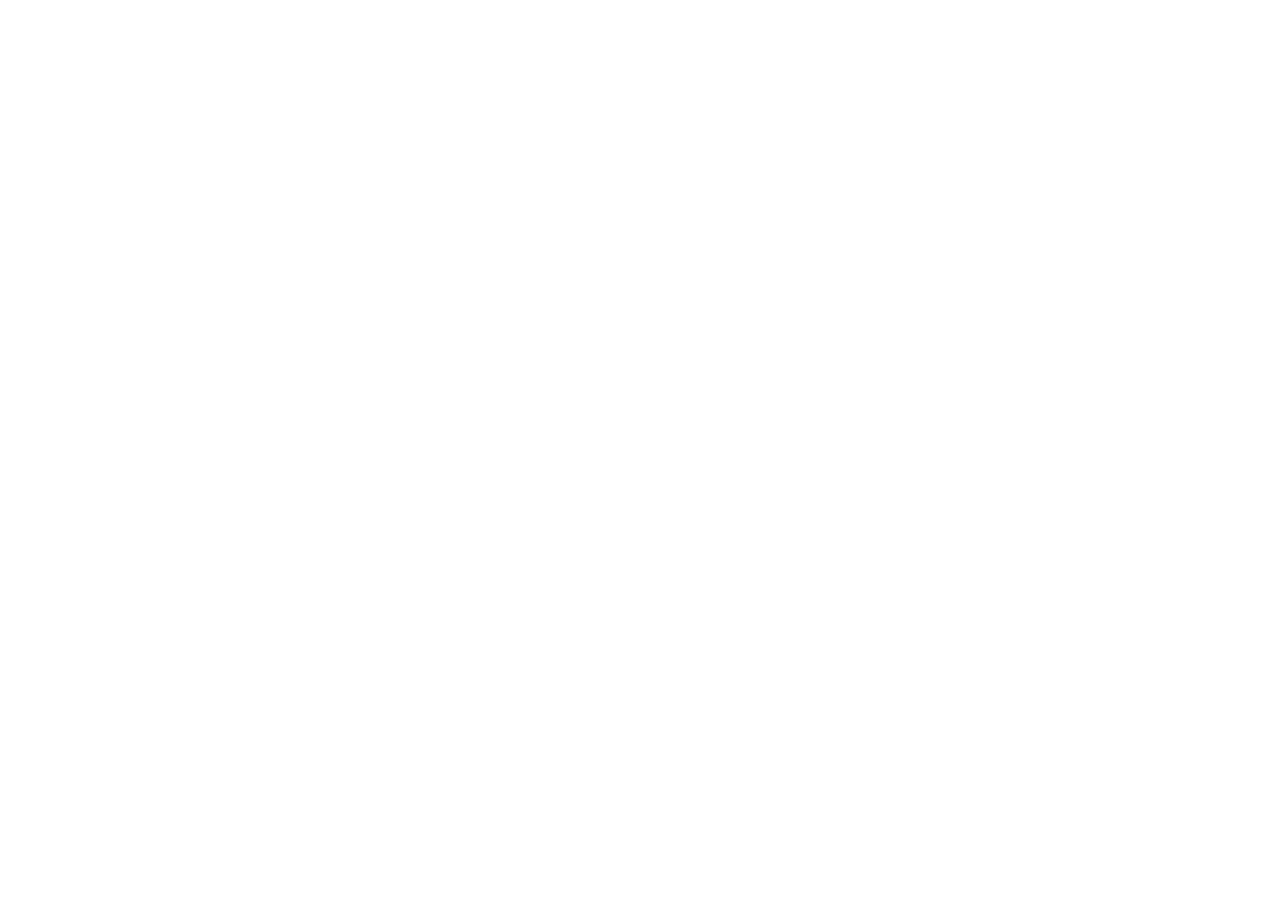
==== index.html @ 96b055c3 "Criado index.html" ====
<!DOCTYPE html>
<html lang="pt-br">
<head>
    <meta charset="UTF-8">
    <meta name="viewport" content="width=device-width, initial-scale=1.0">
    <title>Projeto Redes Sociais</title>
    <link rel="shortcut icon" href="favicon.ico" type="image/x-icon">
</head>
<body>
    
</body>
</html>
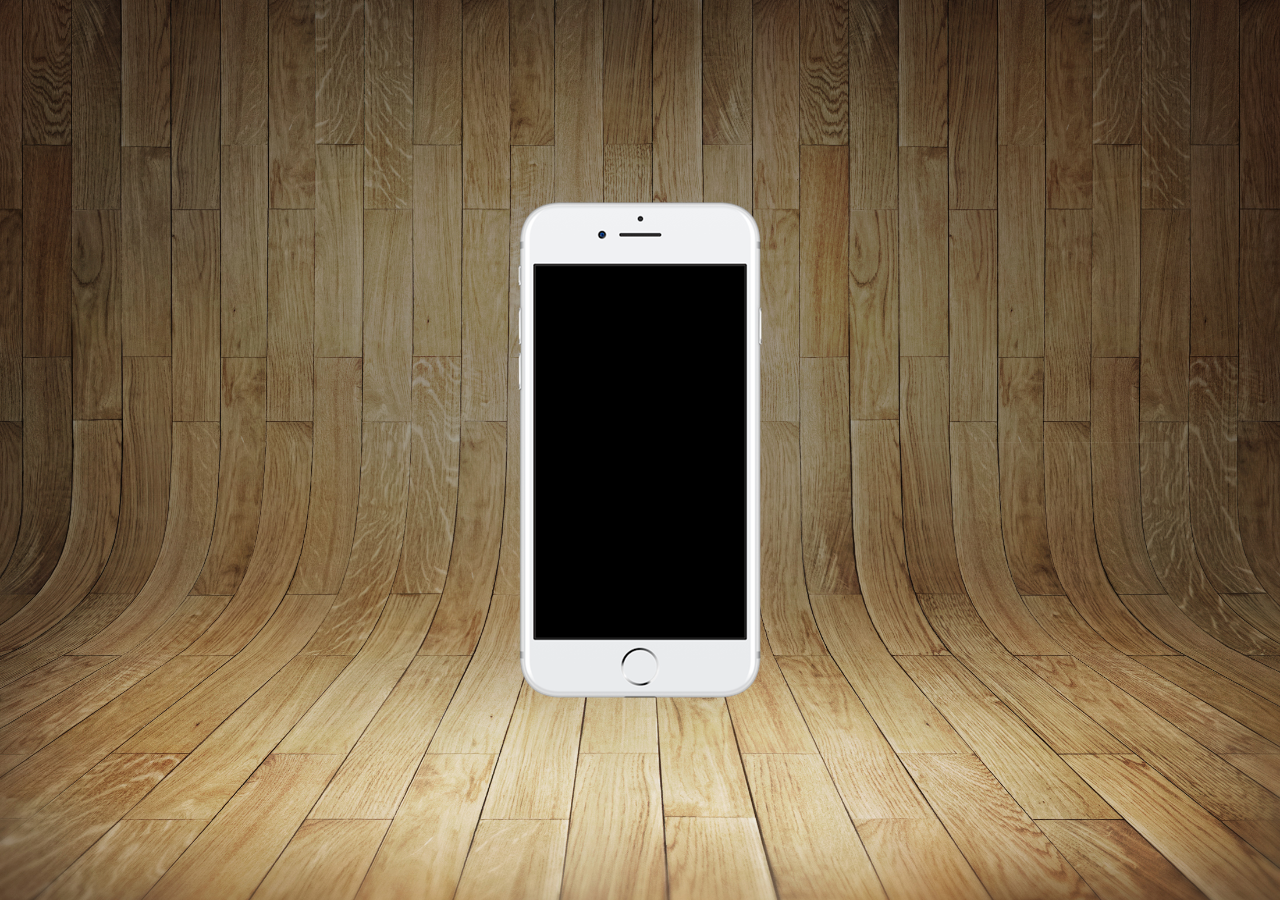
==== commit 3f6dacd5: "atualizado index.html" ====
--- a/index.html
+++ b/index.html
@@ -5,8 +5,16 @@
     <meta name="viewport" content="width=device-width, initial-scale=1.0">
     <title>Projeto Redes Sociais</title>
     <link rel="shortcut icon" href="favicon.ico" type="image/x-icon">
+    <link rel="stylesheet" href="estilos/style.css">
 </head>
 <body>
-    
+    <main>
+        <section id="telefone">
+
+        </section>
+        <section id="redes-sociais">
+
+        </section>
+    </main>
 </body>
 </html>--- a/estilos/style.css
+++ b/estilos/style.css
@@ -0,0 +1,35 @@
+@charset "UTF-8";
+*{
+    margin: 0px;
+    padding: 0px;
+    font-family: Arial, Helvetica, sans-serif;
+}
+html, body{
+    height: 100vh;
+    width: 100vw;
+    background-color: black;
+}
+body{
+    background-image: url(../imagens/fundo-madeira.jpg);
+    background-repeat: no-repeat;
+    background-position: top center;
+    background-size: cover;
+    background-attachment: fixed;
+}
+main{
+    display: flex;
+    justify-content: center;
+    align-items: center;
+    height: 100vh;
+}
+section#telefone{
+    position: absolute;
+    top: 50%;
+    left: 50%;
+    transform: translate(-50%, -50%);
+
+    height: 500px;
+    width: 248px;
+    background-image: url(../imagens/frame-iphonep.png);
+    background-repeat: no-repeat;
+}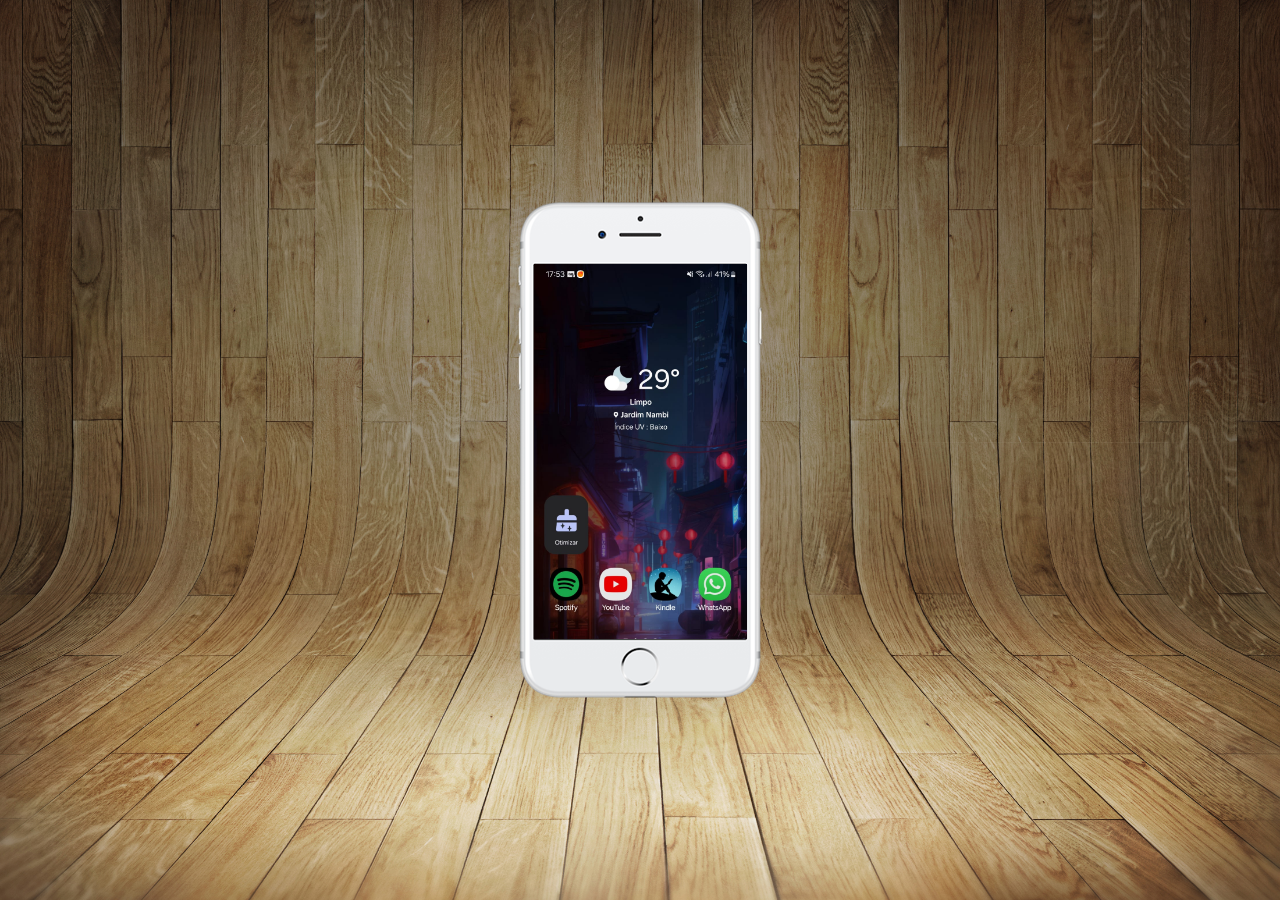
==== commit fde44739: "Criado home.html" ====
--- a/index.html
+++ b/index.html
@@ -10,7 +10,7 @@
 <body>
     <main>
         <section id="telefone">
-
+            <iframe src="home.html" name="tela" id="tela" frameborder="0"></iframe>
         </section>
         <section id="redes-sociais">
 
--- a/estilos/style.css
+++ b/estilos/style.css
@@ -32,4 +32,11 @@
     width: 248px;
     background-image: url(../imagens/frame-iphonep.png);
     background-repeat: no-repeat;
+}
+iframe#tela{
+    position: relative;
+    top: 64px;
+    left: 18px;
+    width: 213px;
+    height: 375px;
 }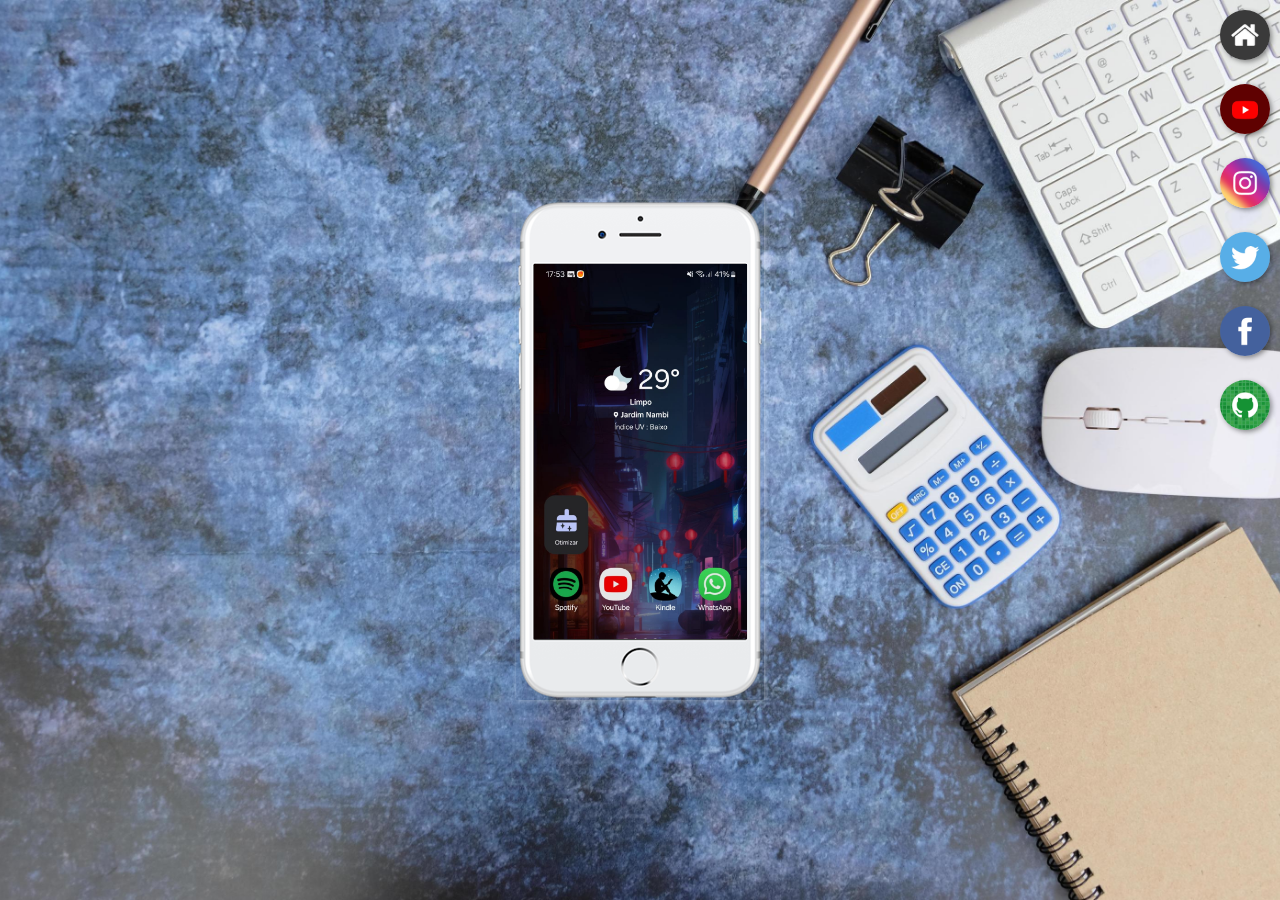
==== commit bf3bd47a: "Atualizado Site-Rede-Social" ====
--- a/index.html
+++ b/index.html
@@ -10,10 +10,17 @@
 <body>
     <main>
         <section id="telefone">
-            <iframe src="home.html" name="tela" id="tela" frameborder="0"></iframe>
+            <iframe src="home.html" name="tela" id="tela" frameborder="0">
+                Seu navegador não suporta Iframes
+            </iframe>
         </section>
         <section id="redes-sociais">
-
+            <a href="home.html" target="tela"> <img src="imagens/logo-home.jpg" alt="Home"></a> <br>
+            <a href="youtube.html" target="tela"> <img src="imagens/logo-youtube.jpg" alt="Youtube"></a> <br>
+            <a href="instagram.html" target="tela"> <img src="imagens/logo-instagram.jpg" alt="Instagram"></a> <br>
+            <a href="twitter.html" target="tela"> <img src="imagens/logo-twitter.jpg" alt="Twitter"></a> <br>
+            <a href="facebook.html" target="tela"> <img src="imagens/logo-facebook.jpg" alt="Facebook"></a> <br>
+            <a href="github.html" target="tela"> <img src="imagens/logo-github.jpg" alt="GitHub"></a>
         </section>
     </main>
 </body>
--- a/estilos/style.css
+++ b/estilos/style.css
@@ -10,16 +10,13 @@
     background-color: black;
 }
 body{
-    background-image: url(../imagens/fundo-madeira.jpg);
+    background-image: url(../imagens/fundo-escritorio.png);
     background-repeat: no-repeat;
     background-position: top center;
     background-size: cover;
     background-attachment: fixed;
 }
 main{
-    display: flex;
-    justify-content: center;
-    align-items: center;
     height: 100vh;
 }
 section#telefone{
@@ -32,6 +29,7 @@
     width: 248px;
     background-image: url(../imagens/frame-iphonep.png);
     background-repeat: no-repeat;
+    box-shadow: 1px 1px 5px rgba(255, 255, 255, 0.329);
 }
 iframe#tela{
     position: relative;
@@ -39,4 +37,23 @@
     left: 18px;
     width: 213px;
     height: 375px;
+}
+section#redes-sociais img{
+    width: 50px;
+    margin: 10px;
+    border-radius: 50%;
+    box-shadow: 2px 2px 5px rgba(0, 0, 0, 0.418);   
+    box-sizing: border-box;
+}
+section#redes-sociais img:hover{
+    border: 2px solid rgba(255, 255, 255, 0.603);
+    transform: translate(-3px, -3px);
+    box-shadow: 5px 5px 10px rgba(0, 0, 0, 0.603);
+    transition: transform .25s, border .5s;
+}
+section#redes-sociais{
+    text-align: right;
+}
+section#redes-sociais img:active {
+    transform: scale(95%);
 }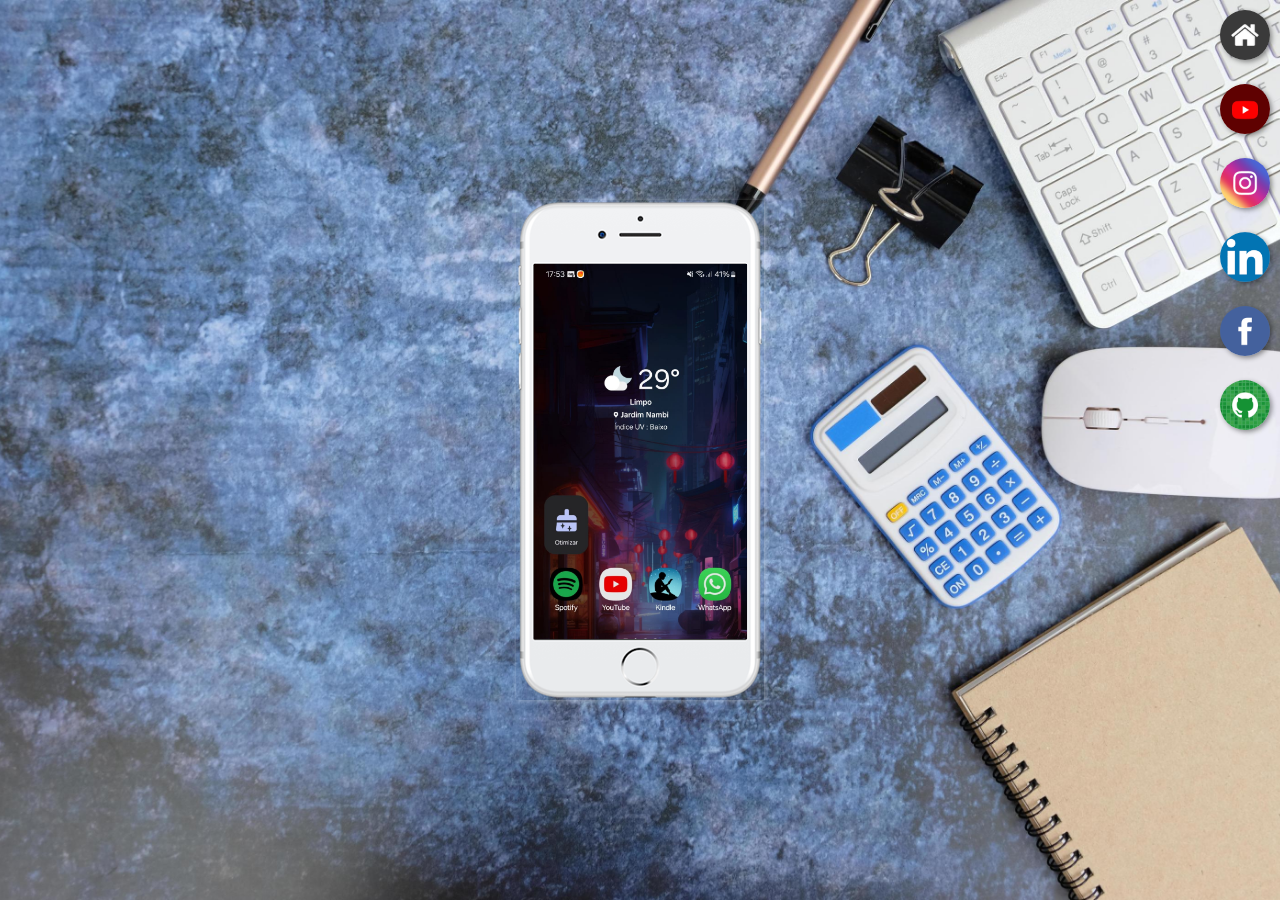
==== commit 1019d21b: "atualizado imagens de fundo" ====
--- a/index.html
+++ b/index.html
@@ -18,7 +18,7 @@
             <a href="home.html" target="tela"> <img src="imagens/logo-home.jpg" alt="Home"></a> <br>
             <a href="youtube.html" target="tela"> <img src="imagens/logo-youtube.jpg" alt="Youtube"></a> <br>
             <a href="instagram.html" target="tela"> <img src="imagens/logo-instagram.jpg" alt="Instagram"></a> <br>
-            <a href="twitter.html" target="tela"> <img src="imagens/logo-twitter.jpg" alt="Twitter"></a> <br>
+            <a href="linkedin.html" target="tela"> <img src="imagens/logo-linkedin.jpg" alt="Twitter"></a> <br>
             <a href="facebook.html" target="tela"> <img src="imagens/logo-facebook.jpg" alt="Facebook"></a> <br>
             <a href="github.html" target="tela"> <img src="imagens/logo-github.jpg" alt="GitHub"></a>
         </section>
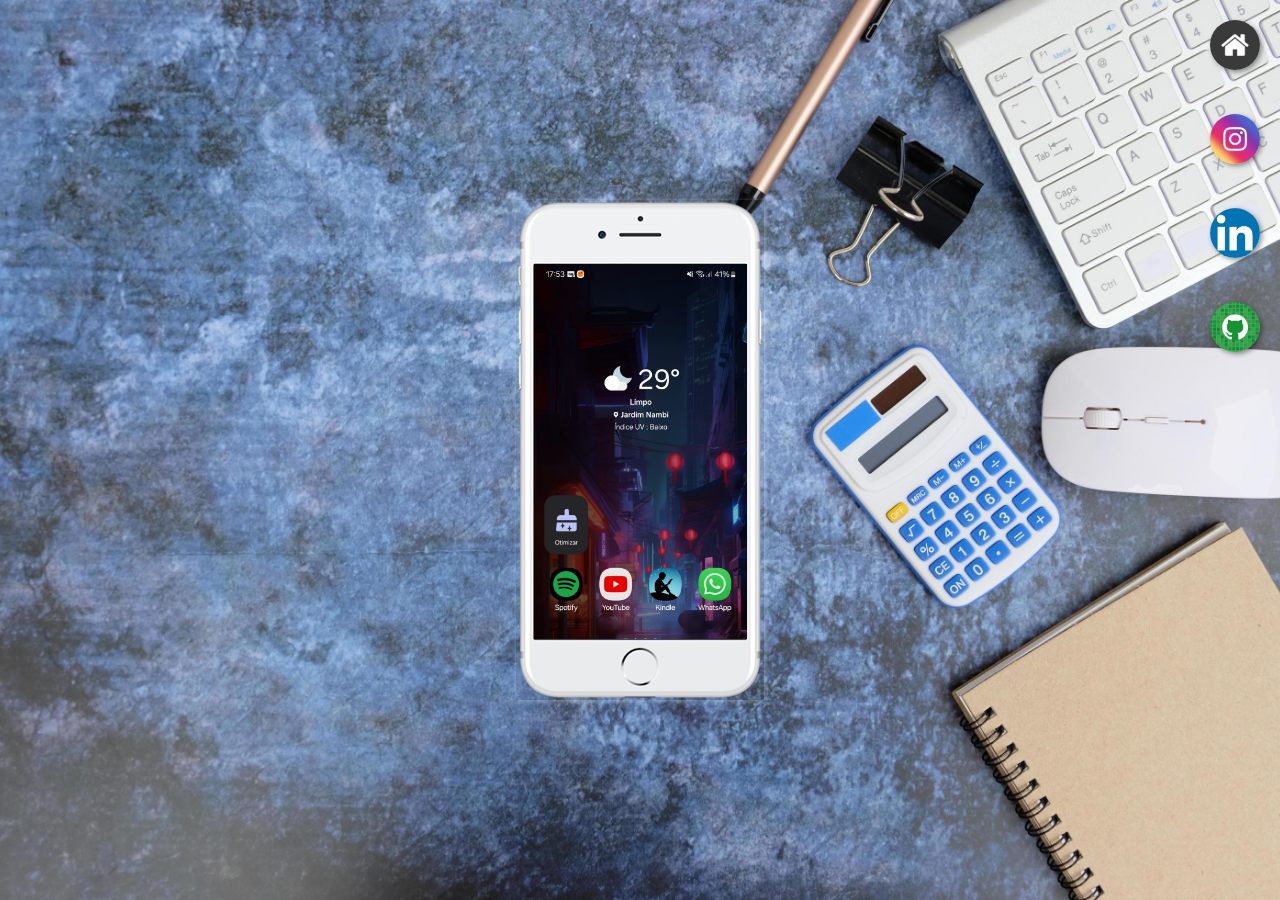
==== commit d9ec9717: "Atualizado repositório" ====
--- a/index.html
+++ b/index.html
@@ -16,10 +16,8 @@
         </section>
         <section id="redes-sociais">
             <a href="home.html" target="tela"> <img src="imagens/logo-home.jpg" alt="Home"></a> <br>
-            <a href="youtube.html" target="tela"> <img src="imagens/logo-youtube.jpg" alt="Youtube"></a> <br>
             <a href="instagram.html" target="tela"> <img src="imagens/logo-instagram.jpg" alt="Instagram"></a> <br>
             <a href="linkedin.html" target="tela"> <img src="imagens/logo-linkedin.jpg" alt="Twitter"></a> <br>
-            <a href="facebook.html" target="tela"> <img src="imagens/logo-facebook.jpg" alt="Facebook"></a> <br>
             <a href="github.html" target="tela"> <img src="imagens/logo-github.jpg" alt="GitHub"></a>
         </section>
     </main>
--- a/estilos/style.css
+++ b/estilos/style.css
@@ -40,7 +40,7 @@
 }
 section#redes-sociais img{
     width: 50px;
-    margin: 10px;
+    margin: 20px;
     border-radius: 50%;
     box-shadow: 2px 2px 5px rgba(0, 0, 0, 0.418);   
     box-sizing: border-box;
